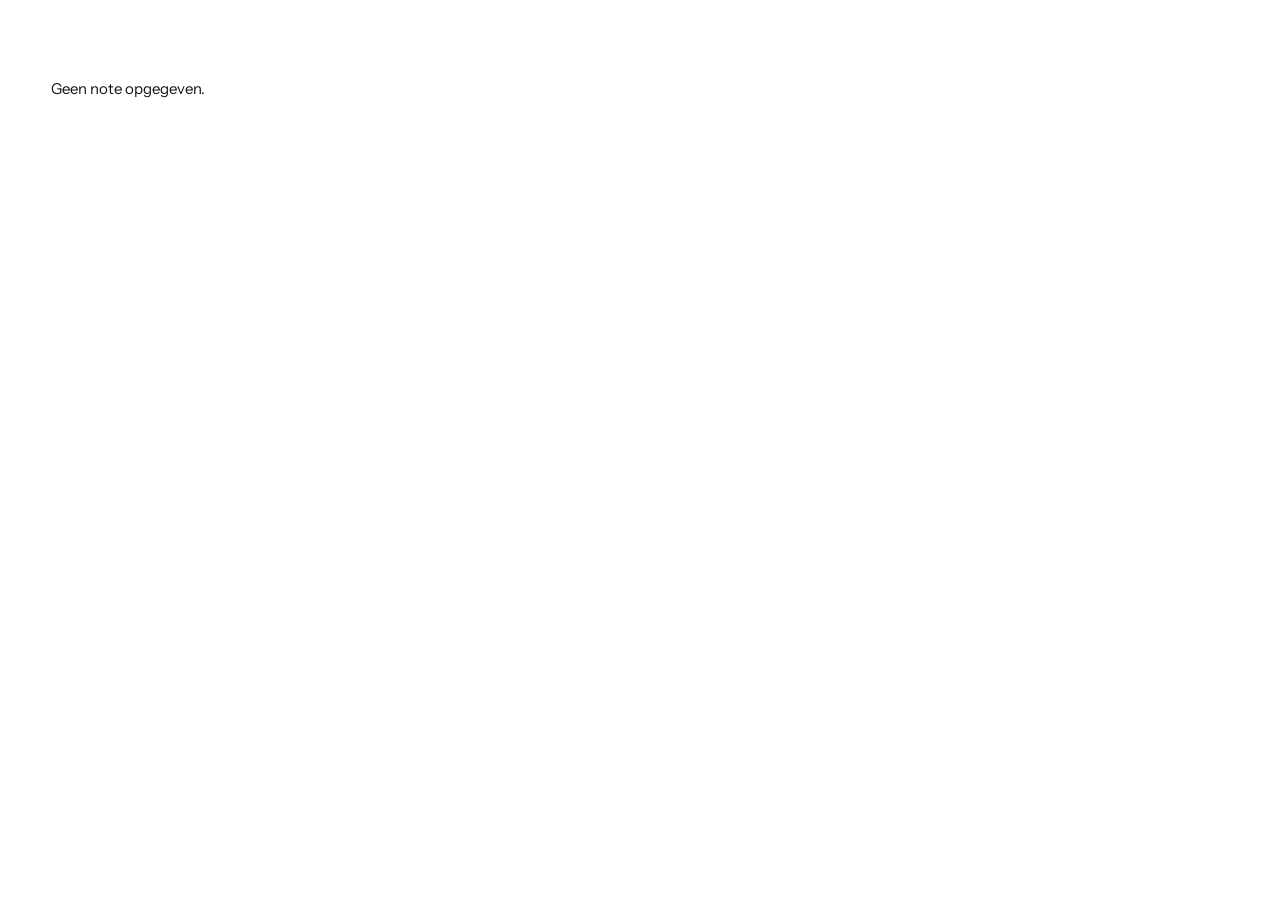
==== o/index.html @ ec2b43a1 "Doorstuurpagina /o/ die een note opent in Obsidian Co-Authored-By: Claude Opus 5.5 <noreply@anthropi" ====
<!DOCTYPE html>
<html lang="nl">
<head>
  <meta charset="UTF-8">
  <meta http-equiv="Content-Security-Policy" content="default-src 'none'; script-src 'self'; style-src 'self'; font-src 'self'; img-src 'self' https://rvb.goatcounter.com; connect-src https://rvb.goatcounter.com; base-uri 'none'; form-action 'none'; upgrade-insecure-requests">
  <meta name="viewport" content="width=device-width, initial-scale=1.0">
  <meta name="robots" content="noindex, nofollow">
  <meta name="referrer" content="no-referrer">
  <title>Note openen in Obsidian</title>
  <link rel="icon" href="/favicon.ico" sizes="any">
  <link rel="stylesheet" href="/css/style.css?v=20261104a">
  <!-- Doorstuurpagina naar een note in de Obsidian-app. Het pad staat achter
       de #, zodat het nooit naar de server gaat. Geen GoatCounter, geen
       sitemap, geen links hierheen. -->
  <script src="/js/o.js?v=20261104" defer></script>
</head>
<body>
  <main id="main">
    <section class="sectie sectie-wit">
      <div class="binnen">
        <p id="o-bericht" aria-live="polite"></p>
        <a id="o-knop" class="knop" href="#" hidden>Open in Obsidian</a>
      </div>
    </section>
  </main>
</body>
</html>
---- css/style.css ----
/* Huisstijl Rik van Berkel, versie 6, 29 september 2026. De bron is de note
   10.1.4 - visual-identity-my-brand.md in de vault van Rik; deze CSS volgt
   die note. Licht draagt, blauw markeert, zwart sluit af. Wit is de basis en
   draagt het leeswerk, lichtgrijs alleen de hero op Home, zwart de kopbalk
   en het slotblok met contact. Naast de ondergrond twee kleuren: zwart en
   blauw. Twee letters: Archivo voor koppen, Instrument Sans voor al het
   andere. Rechte hoeken, geen schaduw, geen verloop en geen transparantie,
   op de haarlijn na. */

@font-face {
  font-family: Archivo;
  src: url("../fonts/archivo-latin.woff2") format("woff2");
  font-weight: 600 700;
  font-style: normal;
  font-display: swap;
}

@font-face {
  font-family: "Instrument Sans";
  src: url("../fonts/instrument-sans-latin.woff2") format("woff2");
  font-weight: 400 600;
  font-style: normal;
  font-display: swap;
}

@font-face {
  font-family: "Instrument Sans";
  src: url("../fonts/instrument-sans-latin-italic.woff2") format("woff2");
  font-weight: 400;
  font-style: italic;
  font-display: swap;
}

/* Alleen voor de geopende tegel Zijproject op Over mij, in de huisstijl van
   all-electric. De browser haalt deze letters pas op als de tegel open is. */
@font-face {
  font-family: Archivo;
  src: url("../fonts/archivo-800.woff2") format("woff2");
  font-weight: 800;
  font-style: normal;
  font-display: swap;
}

@font-face {
  font-family: "Space Grotesk";
  src: url("../fonts/space-grotesk-400.woff2") format("woff2");
  font-weight: 400;
  font-style: normal;
  font-display: swap;
}

:root {
  --zwart: #121214;
  --wit: #ffffff;
  /* Lichtgrijs, op de site alleen als achtergrond van de hero op Home. Zwart
     haalt erop 16,52 : 1 en blauw 7,49 : 1. */
  --lichtgrijs: #eef1f5;
  --blauw: #1b4e85;
  --blauw-hover: #163f6c;

  --font-display: Archivo, "Helvetica Neue", system-ui, sans-serif;
  --font-body: "Instrument Sans", system-ui, -apple-system, sans-serif;
  --font-label: var(--font-body);

  --weight-display: 700;
  --weight-display-sub: 600;
  --weight-body: 400;
  --weight-body-strong: 600;

  --size-display-1: clamp(46px, 9vw, 108px);
  --size-display-2: clamp(30px, 4.2vw, 52px);
  --size-display-3: 22px;
  --size-number: clamp(48px, 5vw, 68px);

  --size-lead: clamp(15px, 1.3vw, 18px);
  --size-body: 15px;
  --size-body-sm: 14px;
  --size-label: 12px;
  --size-label-sm: 11px;

  --leading-display: 0.9;
  --leading-heading: 0.95;
  --leading-body: 1.6;

  --tracking-display: -0.025em;
  --tracking-heading: -0.02em;
  --tracking-label: 0.08em;

  --rule-hairline: 1px solid rgba(18, 18, 20, 0.22);
  --rule-hairline-zwart: 1px solid rgba(18, 18, 20, 0.22);
  --rule-hairline-wit: 1px solid rgba(255, 255, 255, 0.22);
  --rule-heavy: 4px solid #121214;

  --pad-section: clamp(40px, 6vw, 80px) clamp(20px, 4vw, 56px);
  --gap-section: clamp(24px, 3vw, 40px);
  --content-max: 1240px;
  --transition: 120ms linear;
}

*,
*::before,
*::after {
  box-sizing: border-box;
  border-radius: 0;
}

html {
  -webkit-text-size-adjust: 100%;
}

/* De voet staat altijd onderaan, ook als een pagina korter is dan het
   scherm. */
body {
  display: flex;
  flex-direction: column;
  min-height: 100vh;
  margin: 0;
  background: var(--wit);
  color: var(--zwart);
  font-family: var(--font-body);
  font-weight: var(--weight-body);
  font-size: var(--size-body);
  line-height: var(--leading-body);
  -webkit-font-smoothing: antialiased;
}

img {
  max-width: 100%;
  height: auto;
  display: block;
}

h1,
h2,
h3 {
  font-family: var(--font-display);
  font-weight: var(--weight-display);
  letter-spacing: var(--tracking-display);
  line-height: var(--leading-display);
  margin: 0;
  text-wrap: balance;
  /* Nederlandse samenstellingen als programmamanagement passen op een telefoon
     niet op één regel. Zonder dit loopt de kop het scherm uit. */
  overflow-wrap: break-word;
  hyphens: auto;
}

h1 {
  font-size: var(--size-display-1);
}

h2 {
  font-size: var(--size-display-2);
  letter-spacing: var(--tracking-heading);
  line-height: var(--leading-heading);
}

/* Sectiekop binnen een pagina, zoals op Over mij: iets kleiner dan h2. */
h2.kop-sectie {
  font-size: clamp(26px, 1.6vw + 18px, 38px);
}

h3 {
  font-size: var(--size-display-3);
  font-weight: var(--weight-display-sub);
  letter-spacing: -0.01em;
  line-height: 1.15;
}

p {
  margin: 0 0 var(--size-body);
  text-wrap: pretty;
}

ul,
ol {
  margin: 0 0 var(--size-body);
  padding-left: 20px;
}

li + li {
  margin-top: 8px;
}

strong {
  font-weight: var(--weight-body-strong);
}

a {
  color: var(--blauw);
  text-decoration: none;
  transition: color var(--transition);
}

a:hover {
  color: var(--zwart);
}

/* Focus: een rand van 2 px, 3 px van het element. Blauw op licht, wit op
   zwart, want blauw op zwart haalt 2,21 : 1. */
:focus-visible {
  outline: 2px solid var(--blauw);
  outline-offset: 3px;
}

.visueel-verborgen {
  position: absolute;
  width: 1px;
  height: 1px;
  padding: 0;
  margin: -1px;
  overflow: hidden;
  clip: rect(0 0 0 0);
  white-space: nowrap;
  border: 0;
}

.skip-link {
  position: absolute;
  left: -9999px;
  top: 0;
  z-index: 1000;
  padding: 12px 16px;
  background: var(--blauw);
  color: var(--wit);
  font-family: var(--font-display);
  font-weight: var(--weight-display-sub);
}

.skip-link:focus {
  left: 16px;
  top: 16px;
}

/* Label. Klein, vet en kapitaal in de tekstletter, als zwart blokje met
   witte letters. Die blokjes geven de lichte pagina houvast. Op zwart is het
   blokje wit met zwarte letters (18,71 : 1), een voorstel uit 10.1.4. In de
   contactlijst staat het label zonder blokje, anders wordt de lijst druk. */
.label {
  display: inline-block;
  font-family: var(--font-label);
  font-weight: var(--weight-body-strong);
  font-size: var(--size-label);
  letter-spacing: var(--tracking-label);
  line-height: 1.4;
  text-transform: uppercase;
  margin: 0;
  padding: 4px 8px;
  background: var(--zwart);
  color: var(--wit);
}

.contact-lijst .label {
  padding: 0;
  background: none;
  color: inherit;
}

/* Accentwoord in een kop: blauw, hooguit één per kop. In de kernboodschap
   zijn dat "van" en "naar". */
.accent {
  color: var(--blauw);
}

/* Knop. Blauw is uitsluitend de actie, nooit decoratie. */
.knop {
  display: inline-flex;
  align-items: center;
  gap: 10px;
  min-height: 48px;
  padding: 15px 26px;
  background: var(--blauw);
  color: var(--wit);
  font-family: var(--font-display);
  font-weight: var(--weight-display-sub);
  font-size: 16px;
  line-height: 1;
  border: 0;
  cursor: pointer;
  transition: background var(--transition);
}

.knop:hover {
  background: var(--blauw-hover);
  color: var(--wit);
}

/* Knop op zwart: wit vlak met zwarte letters, 18,71 : 1, want blauw op zwart
   haalt 2,21 : 1. Keuze van Rik, 29 september 2026. Hover is een zwarte
   onderstreping, zoals de hover op zwart een onderstreping is. */
.site-header .knop,
.sectie-zwart .knop,
.case-open .knop {
  background: var(--wit);
  color: var(--zwart);
}

.site-header .knop:hover,
.sectie-zwart .knop:hover,
.case-open .knop:hover {
  background: var(--wit);
  color: var(--zwart);
  text-decoration: underline;
  text-decoration-thickness: 1px;
  text-underline-offset: 0.2em;
}

.knop-groot {
  font-size: 17px;
  padding: 18px 28px;
}

/* Tweede actie, geen tweede knop: een onderstreepte link. */
.knop-tekst {
  display: inline-block;
  font-family: var(--font-body);
  font-weight: var(--weight-body-strong);
  font-size: var(--size-body);
  border-bottom: 1px solid currentColor;
  padding: 3px 0;
}

.actie-rij {
  display: flex;
  flex-wrap: wrap;
  align-items: center;
  gap: 20px 24px;
}

/* Secties. Wit is de standaard en draagt het leeswerk, zwart alleen voor het
   slotblok met contact. */

.sectie {
  padding: var(--pad-section);
}

.sectie-wit {
  background: var(--wit);
}

/* Het zwarte slotblok. Tekst, links, focusrand en labels zijn wit, en een
   accentwoord krijgt geen kleur: blauw op zwart haalt 2,21 : 1. Hover op een
   link is een witte onderstreping, een voorstel uit 10.1.4. */
.sectie-zwart {
  background: var(--zwart);
  color: var(--wit);
}

.sectie-zwart a {
  color: var(--wit);
}

.sectie-zwart a:not(.knop):hover {
  color: var(--wit);
  text-decoration: underline;
  text-decoration-thickness: 1px;
  text-underline-offset: 0.2em;
}

.sectie-zwart :focus-visible {
  outline-color: var(--wit);
}

.sectie-zwart .label-wit {
  background: var(--wit);
  color: var(--zwart);
}

.sectie-zwart .accent,
body:has(.geheim[open]) .accent {
  color: inherit;
}

.sectie-zwart .regel-haar {
  border-top: var(--rule-hairline-wit);
}

/* Twee witte secties achter elkaar: de tweede krijgt geen eigen
   bovenruimte, anders stapelt de witruimte op. */
.sectie-wit + .sectie-wit {
  padding-top: 0;
}

/* Een label direct boven een kop plakte er tegenaan. */
.label + h2:not([class]) {
  margin-top: 12px;
}

.binnen {
  max-width: var(--content-max);
  margin: 0 auto;
}

/* Sectiekop: kop links, mono-rubriek rechts, regel eronder. */
.sectie-kop {
  display: flex;
  flex-wrap: wrap;
  align-items: baseline;
  justify-content: space-between;
  gap: 16px 32px;
  margin-bottom: 20px;
}

.sectie-kop h2 {
  flex: 1 1 260px;
  max-width: min(18ch, 100%);
  min-width: 0;
}

.sectie-kop .label {
  flex: 0 0 auto;
}

/* Staffel uit Compositie, bovenaan de sectie met de diensten, op de grens
   met de hero: drie zware lijnen van 4 px met 10 px ertussen. Lengtes 62, 86
   en 18 procent, de tweede 14 en de derde 24 procent ingesprongen. Hooguit
   één per pagina. Onder de intro staat geen lijn meer, want daar markeren
   de open kaders rond 01 en 02 het begin van de diensten. */
.staffel {
  display: grid;
  row-gap: 10px;
  margin-bottom: var(--gap-section);
}

/* De lijnen zijn randen, zodat ze ook op papier en in een contrastthema
   zichtbaar blijven. */
.staffel > span {
  height: 0;
  border-top: 4px solid currentColor;
}

.staffel > span:nth-child(1) {
  width: 62%;
}

.staffel > span:nth-child(2) {
  width: 86%;
  margin-left: 14%;
}

.staffel > span:nth-child(3) {
  width: 18%;
  margin-left: 24%;
}

/* Blokje als opsommingsteken voor kernpunten, keuze van Rik op 22 oktober
   2026: een vierkant van 10 px in de tekstkleur. Op Over mij bij Waar ik in
   geloof, op Cases bij het resultaat van elke case. Het blokje staat midden
   op de eerste regel, die 1,6em hoog is. Het is een rand, zodat het ook op
   papier en in een contrastthema zichtbaar blijft. */
.kernpunten {
  list-style: none;
  padding-left: 0;
  font-size: var(--size-lead);
}

.kernpunten > li,
.resultaat {
  position: relative;
  padding-left: 26px;
}

.kernpunten > li::before,
.resultaat::before {
  content: "";
  position: absolute;
  left: 0;
  top: calc(0.8em - 5px);
  border: 5px solid currentColor;
}

.regel-haar {
  border-top: var(--rule-hairline);
  margin-bottom: var(--gap-section);
}

/* Header, als zwarte balk. Samen met het zwarte slotblok onderaan omlijst
   hij de lichte pagina. Geen sticky, geen hamburger. */

.site-header {
  padding: 24px clamp(20px, 4vw, 56px);
  background: var(--zwart);
  color: var(--wit);
}

.site-header :focus-visible {
  outline-color: var(--wit);
}

/* Op een telefoon en een smalle tablet is de kopbalk compact. Pas vanaf
   860 px passen naam, menu en knop op één regel. Daaronder staat de knop
   kennismaken kleiner op een eigen regel onder het menu. Keuze van Rik,
   2 november 2026. */
@media (max-width: 859px) {
  .site-header {
    padding-top: 16px;
    padding-bottom: 16px;
  }

  .site-header .knop {
    min-height: 40px;
    padding: 8px 16px;
    font-size: 15px;
  }
}

.header-inner {
  max-width: var(--content-max);
  margin: 0 auto;
  display: flex;
  flex-wrap: wrap;
  align-items: center;
  justify-content: space-between;
  gap: 16px 32px;
}

.logo {
  font-family: var(--font-display);
  font-weight: var(--weight-display);
  /* 5b noemt 19 px voor het woordmerk. Met Syne 800 was dat te laag: die
     letter is 11,13 em breed voor deze naam tegen een kaphoogte van 0,650 em.
     Archivo 700 is 6,79 em bij 0,686 em, dus de verhouding is bijna gehalveerd
     en 19 px zou weer kunnen. 24 px blijft staan omdat de naam dan naast de
     navigatie standhoudt. 5b zet de naam op de LinkedIn-vellen zelf op 26 en
     34 px. */
  font-size: 24px;
  letter-spacing: -0.01em;
  line-height: 1;
  color: var(--wit);
  padding: 3px 0;
}

/* Hover op het woordmerk: een witte onderstreping, zoals een link. Een
   voorstel uit 10.1.4. */
.logo:hover {
  color: var(--wit);
  text-decoration: underline;
  text-decoration-thickness: 1px;
  text-underline-offset: 0.2em;
}

.header-rechts {
  display: flex;
  flex-wrap: wrap;
  align-items: center;
  gap: 12px 24px;
}

.site-nav ul {
  display: flex;
  flex-wrap: wrap;
  align-items: center;
  gap: 4px 20px;
  list-style: none;
  margin: 0;
  padding: 0;
}

.site-nav li + li {
  margin-top: 0;
}

/* Vijf woorden passen op een telefoon van 390 px op één regel met iets
   minder ruimte ertussen, en vanaf 360 px met nog iets minder. */
@media (max-width: 420px) {
  .site-nav ul {
    gap: 4px 14px;
  }
}

@media (max-width: 380px) {
  .site-nav ul {
    gap: 4px 10px;
  }
}

/* Afwijking van 5b: de navigatie staat in de tekstletter, niet in mono
   kapitaal. Vijf mono-woorden met letterafstand maakten de kop de drukste
   plek van de pagina, en ze pasten op een telefoon niet op een regel.
   De onderstreping kwam van de regel voor links in lopende tekst, die ook de
   nav raakte. Die is hier uitgezet: in een menu is kleur genoeg, want de eis
   van 3 : 1 onderscheid geldt voor een link midden in een tekstblok. */
.site-nav a {
  display: inline-block;
  font-family: var(--font-body);
  font-size: var(--size-body);
  color: var(--wit);
  padding: 6px 0;
}

/* Actieve pagina en hover: een witte onderstreping van 1 px op 0,2em, een
   voorstel uit 10.1.4. */
.site-nav a:hover,
.site-nav a[aria-current="page"] {
  color: var(--wit);
  text-decoration: underline;
  text-decoration-thickness: 1px;
  text-underline-offset: 0.2em;
}

/* Hero, de affichekop, op lichtgrijs. De rest van de pagina is wit. */

.hero {
  padding: clamp(40px, 7vw, 86px) clamp(20px, 4vw, 56px) clamp(36px, 5vw, 60px);
  background: var(--lichtgrijs);
}

.hero h1 {
  margin-bottom: 16px;
}

/* Kernboodschap op Home: twee wisselende regels, een met "van" en een met
   "naar", met "van" en "naar" in blauw. Ze wisselen samen, zodat een van-deel
   en zijn naar-deel altijd samen in beeld staan. De kolom is een container,
   zodat de letter meegroeit met de kolom en de langste regel, "naar winnende
   aanbieding", altijd op één regel past. Zonder ondersteuning voor containereenheden
   geldt de maat in vw en breekt een regel netjes af. */
.hero-kop {
  container-type: inline-size;
}

.hero h1.kernboodschap {
  font-size: clamp(22px, 6.4vw, 64px);
  font-size: clamp(22px, 8cqi, 72px);
  line-height: 1;
}

.kernboodschap > span {
  display: block;
}

.kernboodschap > .wissel {
  display: grid;
}

/* Wig uit Compositie, achter het van-deel: een smal driehoekig vlak, breed
   bij de tekst en scherp op de rechterkant van de langste naar-regel. De kop
   is zo breed als die regel, dus de wig vult de rest van de van-regel. Hoogte
   0,18em, 0,3em van de tekst, midden op de x-hoogte van Archivo (0,53em).
   Elke variant heeft een eigen wig. Zo wisselt hij met de tekst mee en
   beweegt hij zelf niet. */
.hero h1.kernboodschap {
  width: fit-content;
}

.kernboodschap .met-wig {
  display: flex;
  align-items: baseline;
}

.wig {
  flex: 1 1 0;
  position: relative;
  top: -0.175em;
  height: 0.18em;
  margin-left: 0.3em;
  background: var(--zwart);
  clip-path: polygon(0 0, 100% 50%, 0 100%);
}

/* Op een telefoon is de kernboodschap groter en mag een naar-regel over
   twee regels lopen. De tweede regel springt in tot na "naar", zodat "naar"
   als kolom blijft lezen. */
@media (max-width: 599px) {
  .hero h1.kernboodschap {
    width: auto;
    font-size: clamp(32px, 10.5vw, 46px);
  }

  .kernboodschap > .wissel:last-child > .wissel-item {
    --naar: 2.34em;
    padding-left: var(--naar);
    text-indent: calc(-1 * var(--naar));
  }
}

/* Vaste regel onder de kernboodschap: wat en waar. */
.hero-sub {
  max-width: 40ch;
  margin: 0 0 16px;
  font-size: var(--size-lead);
  font-weight: var(--weight-body-strong);
}

/* Bewijsregel onder de vaste regel in de hero: namen van organisaties waarmee
   ik werkte, klein en zonder logo's. */
.bewijsregel {
  max-width: 44ch;
  margin: 0 0 16px;
  font-size: var(--size-body-sm);
}

/* Kop links, foto rechts. Op een smal scherm staat de foto onder de kop. */
.hero-grid {
  display: grid;
  grid-template-columns: minmax(0, 1fr);
  gap: clamp(24px, 4vw, 48px);
  align-items: end;
}

.hero-portret {
  margin: 0;
  max-width: min(340px, 100%);
}

/* De lijn staat om de foto zelf, zodat het onderschrift eronder valt. */
.hero-portret img {
  border: var(--rule-hairline);
}

/* Op een telefoon is de foto hooguit 45 procent van de schermhoogte hoog,
   zodat de diensten eerder in beeld komen. De foto is 3 bij 4. */
@media (max-width: 899px) {
  .hero-portret {
    max-width: min(340px, 100%, calc(45svh * 3 / 4));
  }
}

@media (min-width: 900px) {
  .hero-grid {
    grid-template-columns: minmax(0, 1fr) minmax(0, 340px);
  }

  /* Naast de foto is de kolom smaller. Op de volle maat liep de kop over vier
     regels; hier blijft hij op twee of drie. */
  .hero h1 {
    font-size: clamp(52px, 6.4vw, 88px);
  }
}

/* Wisselende kop, op Home in de kernboodschap en op Contact in de vraag onder
   de kop. Alle varianten staan in dezelfde rastercel, dus de kop is
   altijd zo hoog als de langste variant en er schuift niets als de tekst
   wisselt. Zonder JavaScript blijft de eerste variant staan. Met
   prefers-reduced-motion springt de tekst om zonder vervaging, en js/main.js
   laat elk blok één keer rondlopen en op de eerste variant stoppen. Anders
   draait de kop door, met een pauzeknop eronder. */
.wissel {
  display: grid;
}

.wissel > .wissel-item {
  grid-area: 1 / 1;
  opacity: 0;
  transition: opacity 240ms linear;
}

.wissel > .wissel-item.is-actief {
  opacity: 1;
}

@media (prefers-reduced-motion: reduce) {
  .wissel > .wissel-item {
    transition: none;
  }
}

/* Pauzeknop onder een wisselende kop. De koppen draaien door, en beweging die
   langer duurt dan vijf seconden moet volgens WCAG 2.2.2 te stoppen zijn.
   Zonder JavaScript draait er niets en blijft de knop verborgen. Verborgen
   houdt hij zijn plek, zodat de tekst eronder niet verspringt als main.js
   hem na één ronde verbergt, en de ruimte zonder JavaScript gelijk is. */
.wissel-pauze {
  display: inline-block;
  min-height: 24px;
  margin: 0 0 clamp(20px, 3vw, 32px);
  padding: 4px 0;
  border: 0;
  border-bottom: 1px solid currentColor;
  background: none;
  color: inherit;
  font-family: var(--font-label);
  font-weight: var(--weight-body-strong);
  font-size: var(--size-label);
  letter-spacing: var(--tracking-label);
  text-transform: uppercase;
  cursor: pointer;
}

/* Een knop met hidden blijft verborgen, ook al is .knop inline-flex. */
.knop[hidden] {
  display: none;
}

.wissel-pauze[hidden] {
  visibility: hidden;
}

.lead {
  font-size: var(--size-lead);
  margin: 0;
}

.lead + .lead {
  margin-top: var(--size-body);
}

/* Genummerde diensten. Nummers vervangen iconen. */

.nummer-grid {
  display: grid;
  grid-template-columns: repeat(auto-fit, minmax(min(100%, 260px), 1fr));
  gap: clamp(20px, 3vw, 40px);
}

/* Op een telefoon staan de bakjes onder elkaar. Zonder extra ruimte plakte
   het nummer 02 tegen de laatste regel van bakje 01. */
@media (max-width: 639px) {
  .nummer-grid {
    row-gap: 48px;
  }
}

/* Open kader uit Compositie: een kader van 2 px zonder onderkant rond het
   nummer. Het kader houdt rondom 0,14em vrij tot de inkt van de cijfers en
   stopt halverwege hun hoogte van 0,70em, dus het nummer zakt door de open
   kant. De padding rekent met de loopruimte van Archivo: de inkt begint
   0,04em na de linkerkant, eindigt zo'n 0,01em voor de rechterkant en
   0,045em onder de bovenkant van de regel. Het kader is een pseudo-element,
   zodat de cijfers gewoon in de tekst blijven staan. */
.nummer {
  position: relative;
  display: block;
  width: fit-content;
  padding: calc(2px + 0.095em) calc(2px + 0.13em) 0 calc(2px + 0.1em);
  font-family: var(--font-display);
  font-weight: var(--weight-display);
  font-size: var(--size-number);
  line-height: 0.85;
  letter-spacing: -0.03em;
  margin-bottom: 16px;
}

.nummer::before {
  content: "";
  position: absolute;
  top: 0;
  left: 0;
  right: 0;
  height: calc(2px + 0.49em);
  border: 2px solid currentColor;
  border-bottom: 0;
}

/* Twee kolommen naast elkaar: nummer, naam en de drie alinea's over
   behoefte, belofte en bewijs delen dezelfde rijen via subgrid. Is een
   alinea in de ene kolom langer, dan schuift de rij in beide kolommen mee en
   beginnen de volgende alinea's links en rechts op dezelfde hoogte. Vanaf
   640 px staan de twee bakjes naast elkaar. */
@media (min-width: 640px) {
  .nummer-grid {
    grid-template-rows: repeat(5, auto);
    row-gap: 0;
  }

  .nummer-grid > .dienst {
    display: grid;
    grid-row: span 5;
    grid-template-rows: subgrid;
    align-content: start;
  }
}

.dienst h3 {
  margin-bottom: 16px;
}

.dienst p {
  margin-bottom: 20px;
}

/* Per bakje: voor wie, dan drie kernpunten met blokjes. */
.dienst-voor {
  font-size: var(--size-body-sm);
}

/* Ondertitel onder de wervende kop van een case: wat het was. */
.case-ondertitel {
  font-size: var(--size-body-sm);
  font-weight: 600;
  margin: 8px 0 16px;
}

.dienst .kernpunten {
  margin: 0 0 20px;
}

.dienst .kernpunten > li + li {
  margin-top: 6px;
}

/* De bindende zin staat tussen de kop en de bakjes. */
.diensten-intro {
  max-width: min(62ch, 100%);
  margin-bottom: var(--gap-section);
}

/* De alinea over bewijs sluit een bakje af: geen ruimte eronder. */
.dienst > p:last-child {
  margin-bottom: 0;
}

.dienst-meta {
  font-family: var(--font-label);
  font-weight: var(--weight-body-strong);
  font-size: var(--size-label-sm);
  letter-spacing: var(--tracking-label);
  text-transform: uppercase;
  padding-bottom: 10px;
  border-bottom: 1px solid var(--zwart);
  margin: 0;
}

.sectie-zwart .dienst-meta {
  border-bottom-color: rgba(255, 255, 255, 0.22);
}

/* Over Rik, twee kolommen met portret. */

.over-tekst h2 {
  margin: clamp(36px, 5vw, 56px) 0 16px;
}

.over-tekst > h2:first-child,
.over-tekst .eerste-kop {
  margin-top: 0;
}

.over-tekst h1 {
  font-size: var(--size-display-2);
}

/* Lopende tekst tussen de vraag en de contactlijst op Contact. De pauzeknop
   geeft de ruimte erboven al, ook als hij verborgen is. */
.contact-tekst {
  max-width: min(52ch, 100%);
  margin: 0 0 24px;
  font-size: var(--size-lead);
  text-wrap: pretty;
}

.contact-lijst {
  list-style: none;
  margin: 0;
  padding: 0;
  max-width: min(52ch, 100%);
}

.contact-lijst > li {
  display: grid;
  grid-template-columns: 7.5em minmax(0, 1fr);
  gap: 4px 16px;
  align-items: baseline;
  padding: 12px 0;
  border-top: var(--rule-hairline-zwart);
  margin: 0;
}

.contact-lijst > li:last-child {
  border-bottom: var(--rule-hairline-zwart);
}

.contact-lijst a {
  display: inline-block;
  padding: 3px 0;
  overflow-wrap: anywhere;
}

/* Een kop direct boven een lijst met lijnen plakte op de eerste lijn. */
h2 + .tijdlijn,
h1 + .contact-lijst,
h2 + .contact-lijst {
  margin-top: 24px;
}

/* Slotblok met kop, lead en knop: zonder deze ruimte stonden ze op elkaar. */
.zwaar > h2 + .lead {
  margin-top: 16px;
}

.zwaar > .lead + .actie-rij {
  margin-top: 28px;
}

main {
  flex: 1 0 auto;
}

.over-grid {
  display: grid;
  grid-template-columns: repeat(auto-fit, minmax(min(100%, 300px), 1fr));
  gap: clamp(24px, 4vw, 56px);
  align-items: start;
}

.portret {
  max-width: min(420px, 100%);
  border: 1px solid var(--zwart);
}

.onderschrift {
  font-style: italic;
  font-size: 13px;
  margin: 12px 0 0;
}

/* Contact. */

.sectie-actie {
  margin-top: 32px;
}

/* Zwaartepunt uit Compositie, in de slotblokken en in de intro van Over mij
   en Cases: het zware cluster met kop, tekst en knop linksonder, het label
   als enige lichte element rechtsboven, de rest leeg. */
.zwaartepunt {
  display: grid;
  row-gap: clamp(32px, 6vw, 88px);
}

/* Past het label niet op één regel, zoals het sectorlabel op 320 px, dan
   blijft de tekst rechts staan. */
.zwaartepunt > .label {
  justify-self: end;
  text-align: right;
}

.sectie-zwart .zwaar {
  max-width: min(34em, 100%);
}

/* Elk slotblok op zwart: dezelfde ruimte onder de kop. */
.contact-kop,
.sectie-zwart .zwaar > h2 {
  margin: 0 0 clamp(16px, 2vw, 24px);
}

.sectie-zwart .zwaar > p {
  margin: 0 0 20px;
}

.sectie-zwart .zwaar > .knop {
  margin-top: 28px;
}

.contact-gegevens {
  font-size: var(--size-body);
  display: flex;
  flex-direction: column;
  gap: 10px;
}

.contact-gegevens a {
  padding: 0 0 3px;
  text-decoration: underline;
  text-underline-offset: 0.2em;
  text-decoration-thickness: 1px;
}

/* Voet, op wit, met een regel erboven. */

.site-footer {
  color: var(--zwart);
  border-top: var(--rule-hairline);
  padding: 28px clamp(20px, 4vw, 56px);
}

.footer-inner {
  max-width: var(--content-max);
  margin: 0 auto;
  display: flex;
  flex-wrap: wrap;
  align-items: baseline;
  justify-content: space-between;
  gap: 12px 32px;
}

.footer-meta {
  font-size: var(--size-body-sm);
  margin: 0;
}

.footer-sep {
  display: inline-block;
  margin: 0 0.35em;
  font-size: 1.6em;
  line-height: 0;
  vertical-align: -0.12em;
}

.footer-links {
  display: flex;
  flex-wrap: wrap;
  gap: 8px 20px;
  font-size: var(--size-body-sm);
}

.site-footer a {
  display: inline-block;
  padding: 4px 0;
  color: var(--blauw);
}

.site-footer a:hover {
  color: var(--zwart);
}

/* Subpagina's: intro en lopende tekst. */

.pagina-intro {
  padding: clamp(40px, 6vw, 72px) clamp(20px, 4vw, 56px) clamp(24px, 3vw, 40px);
}

.pagina-intro h1 {
  font-size: var(--size-display-2);
  margin-bottom: 20px;
}

/* In de intro staat het label rechtsboven, met kop en lead linksonder. De
   ruimte ertussen is kleiner dan in een slotblok, want de intro opent de
   pagina en moet de inhoud niet wegduwen. */
.pagina-intro .zwaartepunt {
  row-gap: clamp(20px, 3vw, 40px);
}

.pagina-intro .zwaar .lead {
  max-width: min(62ch, 100%);
}

.pagina-intro .lead + .linklijst {
  margin-top: 16px;
}

/* Op 404 staat het nummer in een open kader en zakt het door de open kant,
   net als de pagina. De kop eronder heeft wat meer ruimte nodig dan een h3. */
.pagina-intro .nummer {
  margin-bottom: 28px;
}

.tekst {
  max-width: min(62ch, 100%);
}

.tekst h2 {
  font-size: clamp(24px, 3vw, 34px);
  margin: clamp(32px, 4vw, 52px) 0 16px;
}

.tekst h3 {
  margin: 28px 0 12px;
}

.tekst p,
.tekst li {
  font-size: var(--size-body);
}

/* Cases. */

.case-grid {
  display: grid;
  grid-template-columns: repeat(auto-fit, minmax(min(100%, 280px), 1fr));
  gap: clamp(20px, 3vw, 40px);
}

.case {
  border-top: var(--rule-heavy);
  padding-top: 16px;
}

/* Vanaf 800 px staan de twee cases naast elkaar, met daaronder twee kleine
   tegels: de uitnodiging en het zijproject. */
@media (min-width: 800px) {
  .case-grid {
    grid-template-columns: repeat(2, minmax(0, 1fr));
    row-gap: clamp(32px, 4vw, 56px);
  }
}

/* De derde tegel op Cases is een uitnodiging: zwart vlak, witte tekst, wit
   label, focus in wit en een witte knop. */
.case-open {
  background: var(--zwart);
  color: var(--wit);
  padding: 16px 20px 24px;
}

.case-open .label-wit {
  background: var(--wit);
  color: var(--zwart);
}

.case-open :focus-visible {
  outline-color: var(--wit);
}

.case-open p:last-child {
  margin: 20px 0 0;
}

/* Kerncijfers in een case, elk in een open kader uit Compositie: 2 px
   zonder onderkant, met het cijfer groot in Archivo. */
.kerncijfers {
  display: grid;
  grid-template-columns: repeat(3, minmax(0, 1fr));
  gap: clamp(8px, 2vw, 16px);
  list-style: none;
  margin: 20px 0;
  padding: 0;
}

.kerncijfers > li {
  border: 2px solid currentColor;
  border-bottom: 0;
  padding: 10px clamp(8px, 2vw, 12px) 0;
  font-size: var(--size-body-sm);
}

.kerncijfer {
  display: block;
  margin-bottom: 8px;
  font-family: var(--font-display);
  font-weight: var(--weight-display);
  font-size: clamp(36px, 4vw, 56px);
  line-height: 0.85;
  letter-spacing: -0.03em;
}

/* Publicaties: rechthoekige blokken in een kader van 2 px, met de link
   onderaan. */
.publicaties {
  display: grid;
  grid-template-columns: repeat(auto-fill, minmax(min(100%, 300px), 1fr));
  gap: clamp(20px, 3vw, 32px);
  list-style: none;
  margin: 0;
  padding: 0;
}

/* In een raster geen extra ruimte boven het tweede blok en verder. */
.kerncijfers > li + li,
.publicaties > li + li {
  margin-top: 0;
}

.publicatie {
  display: flex;
  flex-direction: column;
  align-items: flex-start;
  border: 2px solid currentColor;
  padding: 16px 20px 20px;
}

.publicatie h2 {
  font-size: var(--size-display-3);
  font-weight: var(--weight-display-sub);
  letter-spacing: -0.02em;
  line-height: 1.15;
  margin: 12px 0 8px;
}

.publicatie-meta {
  margin: 0;
  font-size: var(--size-body-sm);
}

.publicatie-tekst {
  margin: 12px 0 0;
  font-size: var(--size-body-sm);
}

/* De verwijzing onder de tijdlijn staat los van de laatste fase. */
.tijdlijn-verder {
  margin: var(--gap-section) 0 0;
}

.publicatie-link {
  margin: auto 0 0;
  padding-top: 16px;
}

/* Een quote onder een case: cursief, onder een haarlijn, met naam en rol. */
.citaat {
  margin: 24px 0 0;
  padding-top: 16px;
  border-top: var(--rule-hairline);
}

.citaat blockquote {
  margin: 0;
  font-style: italic;
  font-size: var(--size-lead);
}

.citaat blockquote p {
  margin: 0;
}

.citaat figcaption {
  margin-top: 12px;
  font-size: var(--size-body-sm);
}

.citaat figcaption strong {
  display: block;
  font-weight: var(--weight-body-strong);
}

.sectie-zwart .case {
  border-top: 2px solid var(--wit);
}

.case h2 {
  font-size: var(--size-display-3);
  font-weight: var(--weight-display-sub);
  letter-spacing: -0.02em;
  line-height: 1.15;
  margin: 12px 0;
}

.resultaat {
  font-family: var(--font-label);
  font-weight: var(--weight-body-strong);
  font-size: var(--size-label-sm);
  letter-spacing: var(--tracking-label);
  text-transform: uppercase;
  margin: 24px 0 0;
}

/* Een tweede regel onder het resultaat, zoals Wat bleef, staat er dicht
   onder, met een eigen dubbelstreep. */
.resultaat + .resultaat {
  margin-top: 10px;
}

/* Zijproject op Over mij, onder Naast mijn werk. Dicht: een kader in de eigen huisstijl met een
   tekstknop. Open: het licht gaat uit en de tegel volgt de huisstijl van
   all-electric, met de kleuren, letters, gloed en scanlines van
   late2theparty.nl. Een uitzondering op Niet gebruiken, keuze van Rik. */
.geheim {
  position: relative;
  container-type: inline-size;
  border: 2px solid currentColor;
}

.over-tekst .geheim {
  margin-top: 32px;
}

/* Dicht staat de tegel opgebouwd als de uitnodiging ernaast: label, een
   regel op koptekstmaat en de tekstknop. */
.geheim summary {
  display: flex;
  flex-direction: column;
  align-items: flex-start;
  gap: 12px;
  padding: 16px 20px 24px;
  cursor: pointer;
  list-style: none;
}

.geheim-tekst {
  font-family: var(--font-display);
  font-weight: var(--weight-display-sub);
  font-size: var(--size-display-3);
  letter-spacing: -0.02em;
  line-height: 1.15;
}

.geheim summary::-webkit-details-marker {
  display: none;
}

.geheim-knop {
  color: var(--blauw);
  text-decoration: underline;
  text-decoration-thickness: 1px;
  text-underline-offset: 0.2em;
  transition: color var(--transition);
}

.geheim summary:hover .geheim-knop {
  color: var(--zwart);
}

.geheim-open,
.geheim[open] .geheim-dicht {
  display: none;
}

.geheim[open] .geheim-open {
  display: inline;
}

/* De kleuren van all-electric, alleen voor de tegel en voor Licht uit. */
:root {
  --neon-zwart: #08080a;
  --neon-tekst: #f2f2f3;
  --neon-lijn: #26262c;
  --neon-geel: #e1ff00;
  --neon-cyaan: #00e5ff;
}

.geheim[open] {
  background: var(--neon-zwart);
  border-color: var(--neon-zwart);
  color: var(--neon-tekst);
}

/* Scanlines, zoals op late2theparty.nl. */
.geheim[open]::after {
  content: "";
  position: absolute;
  inset: 0;
  pointer-events: none;
  background: repeating-linear-gradient(0deg, rgba(0, 0, 0, 0.03) 0, rgba(0, 0, 0, 0.03) 1px, transparent 1px, transparent 3px);
}

.geheim[open] .label {
  background: var(--neon-geel);
  color: var(--neon-zwart);
}

.geheim[open] .geheim-knop {
  color: var(--neon-cyaan);
}

.geheim[open] summary:hover .geheim-knop {
  color: var(--neon-geel);
}

.geheim[open] :focus-visible {
  outline-color: var(--neon-geel);
}

.geheim-inhoud {
  padding: 12px 20px 28px;
  font-family: "Space Grotesk", var(--font-body);
  font-size: clamp(17px, 1.4vw, 19px);
}

.geheim-inhoud p {
  margin: 12px 0 0;
}

.geheim .geheim-naam {
  margin: 0;
  font-family: Archivo, var(--font-display);
  font-weight: 800;
  font-size: clamp(28px, 13cqi, 88px);
  line-height: 0.92;
  letter-spacing: -0.02em;
  text-transform: uppercase;
  white-space: nowrap;
  color: var(--neon-geel);
  text-shadow: 0 0 18px rgba(225, 255, 0, 0.45), 0 0 44px rgba(225, 255, 0, 0.2);
  animation: neon-aan 900ms steps(1, end);
}

.geheim-links {
  display: flex;
  flex-wrap: wrap;
  gap: 8px 24px;
}

.geheim-links a {
  color: var(--neon-cyaan);
  text-decoration: underline;
  text-decoration-thickness: 1px;
  text-underline-offset: 0.2em;
}

.geheim-links a:hover {
  color: var(--neon-geel);
}

/* Het neon springt aan zoals een buis die opwarmt. */
@keyframes neon-aan {
  0% { opacity: 0.2; }
  15% { opacity: 1; }
  25% { opacity: 0.35; }
  40% { opacity: 1; }
  55% { opacity: 0.6; }
  70% { opacity: 1; }
}

@media (prefers-reduced-motion: reduce) {
  .geheim .geheim-naam {
    animation: none;
  }
}

/* Licht uit: met de tegel open gaat de hele pagina op zwart, in één klap,
   zoals een lichtknop. Tekst, lijnen en kaders worden lichtgrijs, labels,
   knoppen en de focusrand neongeel, links cyaan. Blauw doet niet mee, want
   blauw op zwart haalt 2,21 : 1. Licht aan zet alles terug. Een browser
   zonder :has() houdt alleen de tegel donker. */
:root:has(.geheim[open]) {
  color-scheme: dark;
}

body:has(.geheim[open]),
body:has(.geheim[open]) .site-header,
body:has(.geheim[open]) .sectie-wit {
  background: var(--neon-zwart);
  color: var(--neon-tekst);
}

body:has(.geheim[open]) .site-header {
  border-bottom: 1px solid var(--neon-lijn);
}

body:has(.geheim[open]) .logo,
body:has(.geheim[open]) .site-nav a,
body:has(.geheim[open]) .site-footer {
  color: var(--neon-tekst);
}

body:has(.geheim[open]) .site-footer {
  border-top-color: var(--neon-lijn);
}

body:has(.geheim[open]) .case {
  border-top-color: var(--neon-tekst);
}

body:has(.geheim[open]) .case-open {
  background: none;
  color: var(--neon-tekst);
  border: 2px solid var(--neon-tekst);
  border-top-width: 4px;
}

body:has(.geheim[open]) .geheim {
  border-color: var(--neon-tekst);
}

body:has(.geheim[open]) .citaat {
  border-top-color: rgba(242, 242, 243, 0.22);
}

body:has(.geheim[open]) .label,
body:has(.geheim[open]) .knop,
body:has(.geheim[open]) .skip-link {
  background: var(--neon-geel);
  color: var(--neon-zwart);
}

body:has(.geheim[open]) main a:not(.knop),
body:has(.geheim[open]) .site-footer a {
  color: var(--neon-cyaan);
}

body:has(.geheim[open]) main a:not(.knop):hover,
body:has(.geheim[open]) .site-footer a:hover {
  color: var(--neon-geel);
}

/* Het blauwe markeerblok op de tijdlijn van Over mij wordt neongeel, want
   blauw op zwart haalt 2,21 : 1. */
body:has(.geheim[open]) .ladderlijn > .is-huidig::before {
  border-color: var(--neon-geel);
}

body:has(.geheim[open]) :focus-visible {
  outline-color: var(--neon-geel);
}

/* Ladderlijn uit Compositie: een lijn van 2 px met een sport van 12 × 2 px
   per fase en een blauw markeerblok van 10 px op de huidige fase. Blauw is
   in Compositie alleen voor dit blok. Op Over mij is dat de tijdlijn.
   - Elke fase tekent met ::after zijn sport, de bovenrand, en het stuk lijn
     tot de sport van de volgende fase, de linkerrand. Dat sluit alleen aan
     als de volgende fase direct onder deze begint, dus de ruimte tussen
     fases is padding: --trede.
   - Het markeerblok is ::before, gemaakt van randen en boven de lijn
     getekend.
   - Randen blijven zichtbaar op papier en in een contrastthema.
   - --sport is het midden van de eerste regel, in em, zodat de sport
     meegroeit als iemand alleen de tekst vergroot. */
.ladderlijn {
  --sport: 0.8em;
  --trede: 12px;
  list-style: none;
  margin: 0;
  padding: 0 0 0 32px;
}

.ladderlijn > li {
  position: relative;
}

.ladderlijn > li + li {
  margin-top: 0;
}

.ladderlijn > li:not(:last-child) {
  padding-bottom: var(--trede);
}

.ladderlijn > li::after {
  content: "";
  position: absolute;
  left: -26px;
  top: calc(var(--sport) - 1px);
  bottom: calc(-1 * var(--sport) - 1px);
  width: 12px;
  border-top: 2px solid currentColor;
  border-left: 2px solid currentColor;
}

.ladderlijn > li:last-child::after {
  bottom: auto;
  height: 0;
  border-left: 0;
}

.ladderlijn > .is-huidig::before {
  content: "";
  position: absolute;
  z-index: 1;
  left: -30px;
  top: calc(var(--sport) - 5px);
  border: 5px solid var(--blauw);
}

/* Tijdlijn op Over mij. De sport staat op het midden van de hoofdletters
   van de periode, 0,65em onder de bovenkant. */
.tijdlijn {
  --sport: 0.65em;
  --trede: 32px;
}

.tijdlijn .periode {
  display: block;
  font-family: var(--font-label);
  font-weight: var(--weight-body-strong);
  font-size: var(--size-label);
  letter-spacing: var(--tracking-label);
  text-transform: uppercase;
  margin-bottom: 8px;
}

.tijdlijn h3 {
  margin-bottom: 8px;
}

.tijdlijn h3:last-child {
  margin-bottom: 0;
}

.tijdlijn p {
  margin: 0;
  font-size: var(--size-body-sm);
}

/* Tabel op de privacypagina. De tabel schuift horizontaal, dus het vak krijgt
   in de html een `tabindex="0"` en een naam. Anders is hij niet met het
   toetsenbord te bereiken. WCAG 2.1.1. De algemene focusregel doet de rand. */

.tabel-scroll {
  overflow-x: auto;
  max-width: min(62ch, 100%);
  margin-bottom: 24px;
}

.data-tabel {
  width: 100%;
  border-collapse: collapse;
  font-size: var(--size-body-sm);
}

.data-tabel th {
  background: var(--zwart);
  color: var(--wit);
  font-family: var(--font-label);
  font-weight: var(--weight-body-strong);
  font-size: var(--size-label);
  letter-spacing: var(--tracking-label);
  text-transform: uppercase;
  text-align: left;
  padding: 12px 14px;
}

.data-tabel td {
  padding: 12px 14px;
  border-bottom: var(--rule-hairline-zwart);
  vertical-align: top;
}

/* Losse links die geen knop zijn, minstens 24 px hoog. */

.linklijst {
  list-style: none;
  padding: 0;
}

.linklijst a {
  display: inline-block;
  padding: 2px 0;
}

/* Ankerlinks onder de lead van een lange pagina, zoals Over mij: naast
   elkaar zolang ze passen, anders op een volgende regel. */
.ankerlinks {
  display: flex;
  flex-wrap: wrap;
  gap: 4px 24px;
  margin: 16px 0 0;
}

.ankerlinks li + li {
  margin-top: 0;
}

/* Een link midden in een zin mag niet alleen aan kleur te herkennen zijn:
   blauw tegen zwart is 2,2 : 1 en de norm is 3 : 1. Onderstreping lost dat op. */
p a:not([class]),
li a:not([class]),
dd a:not([class]) {
  text-decoration: underline;
  text-underline-offset: 0.2em;
  text-decoration-thickness: 1px;
}

/* De regel hierboven raakt ook de navigatie, want die staat in een <ul>. In
   een menu is de onderstreping overbodig: de eis van 3 : 1 onderscheid geldt
   voor een link midden in een tekstblok, niet voor een rij met alleen links.
   Deze override staat hier en niet bij `.site-nav a`, omdat de specificiteit
   gelijk is en de laatste regel dan wint. */
.site-nav li a {
  text-decoration: none;
}

.dienst-lang {
  border-top: var(--rule-hairline);
  padding: clamp(28px, 4vw, 44px) 0 0;
  display: grid;
  grid-template-columns: minmax(0, 1fr);
}

/* Vanaf 640 px staat het nummer naast de kop in plaats van erboven. Dat
   scheelt een regel per dienst en je ziet nummer en dienst in een oogopslag. */
@media (min-width: 640px) {
  .dienst-lang {
    grid-template-columns: auto minmax(0, 1fr);
    column-gap: clamp(20px, 3vw, 40px);
    align-items: start;
  }

  .dienst-lang > .nummer {
    margin-bottom: 0;
  }
}

.dienst-lang h2 {
  font-size: clamp(26px, 3vw, 38px);
  margin-bottom: 20px;
}

.dienst-lang p,
.dienst-lang ul {
  max-width: min(62ch, 100%);
}

/* De voorwaardenregel is kort en in mono, dus die mag breder dan de leesmaat.
   Op 62ch brak hij in drie regels. */
.dienst-lang .meta-lijst {
  max-width: min(860px, 100%);
}

.dienst-lang:first-of-type {
  border-top: 0;
  padding-top: 0;
}

.sectie-zwart .dienst-lang {
  border-top: var(--rule-hairline-wit);
}

.meta-lijst {
  display: flex;
  flex-wrap: wrap;
  gap: 8px 24px;
  list-style: none;
  margin: 16px 0 0;
  padding: 0;
  font-family: var(--font-label);
  font-weight: var(--weight-body-strong);
  font-size: var(--size-label-sm);
  letter-spacing: var(--tracking-label);
  text-transform: uppercase;
}

.meta-lijst li + li {
  margin-top: 0;
}

/* Kaart op Contact: wijkkaart van Rotterdam met Schiebroek uitgelicht. Water
   en omgeving in wit, de wijken van Rotterdam in lichtgrijs met een haarlijn
   als grens, Schiebroek in zwart. Geen transparantie, op de haarlijn na,
   volgens 10.1.4. Inline SVG, geen externe kaartdienst. */
/* Op Contact staat de tekst in de bron eerst, zodat de kop op een telefoon
   bovenaan staat. Naast elkaar staat de kaart links. */
@media (min-width: 720px) {
  .contact-grid .locatie-kaart {
    order: -1;
  }
}

.locatie-kaart {
  margin: 0;
  max-width: min(480px, 100%);
}

.locatie-kaart svg {
  display: block;
  width: 100%;
  height: auto;
}

.kaart-zee {
  fill: var(--wit);
}

.kaart-omgeving {
  fill: var(--wit);
}

.kaart-wijk {
  fill: var(--lichtgrijs);
  stroke: rgba(18, 18, 20, 0.22);
  stroke-width: 1px;
  vector-effect: non-scaling-stroke;
}

.kaart-uitgelicht {
  fill: var(--zwart);
}

.kaart-kader {
  fill: none;
  stroke: var(--zwart);
  stroke-width: 3;
}

.kaart-tekst {
  font-family: var(--font-display);
  font-weight: var(--weight-display);
  fill: var(--zwart);
}

.kaart-tekst-uitgelicht {
  font-size: 34px;
}

.kaart-tekst-plaats {
  font-size: 28px;
}

/* Het label staat boven de kaart, net als boven een kop. */
.locatie-kaart figcaption {
  margin-bottom: 12px;
}

/* Wisselende vraag onder de kop op Contact. Kleiner dan de paginakop, zodat
   Contact de hoofdkop blijft. */
.over-tekst .contact-vraag {
  font-size: clamp(26px, 3vw, 36px);
  margin: 16px 0 8px;
}

.kaart-bron {
  margin: 8px 0 0;
  font-size: var(--size-label);
}

.portret-vak {
  border: 1px solid currentColor;
  max-width: min(420px, 100%);
}

@media print {
  .site-header,
  .actie-rij,
  .knop,
  .skip-link,
  .portret,
  .footer-links {
    display: none !important;
  }

  body,
  .sectie,
  .hero,
  .pagina-intro,
  .site-footer {
    background: #fff !important;
    color: #000 !important;
  }

  a {
    color: #000 !important;
    text-decoration: underline;
  }

  a[href^="http"]::after,
  a[href^="mailto"]::after {
    content: " (" attr(href) ")";
    font-size: 0.8em;
  }

  .tekst {
    max-width: none;
  }
}
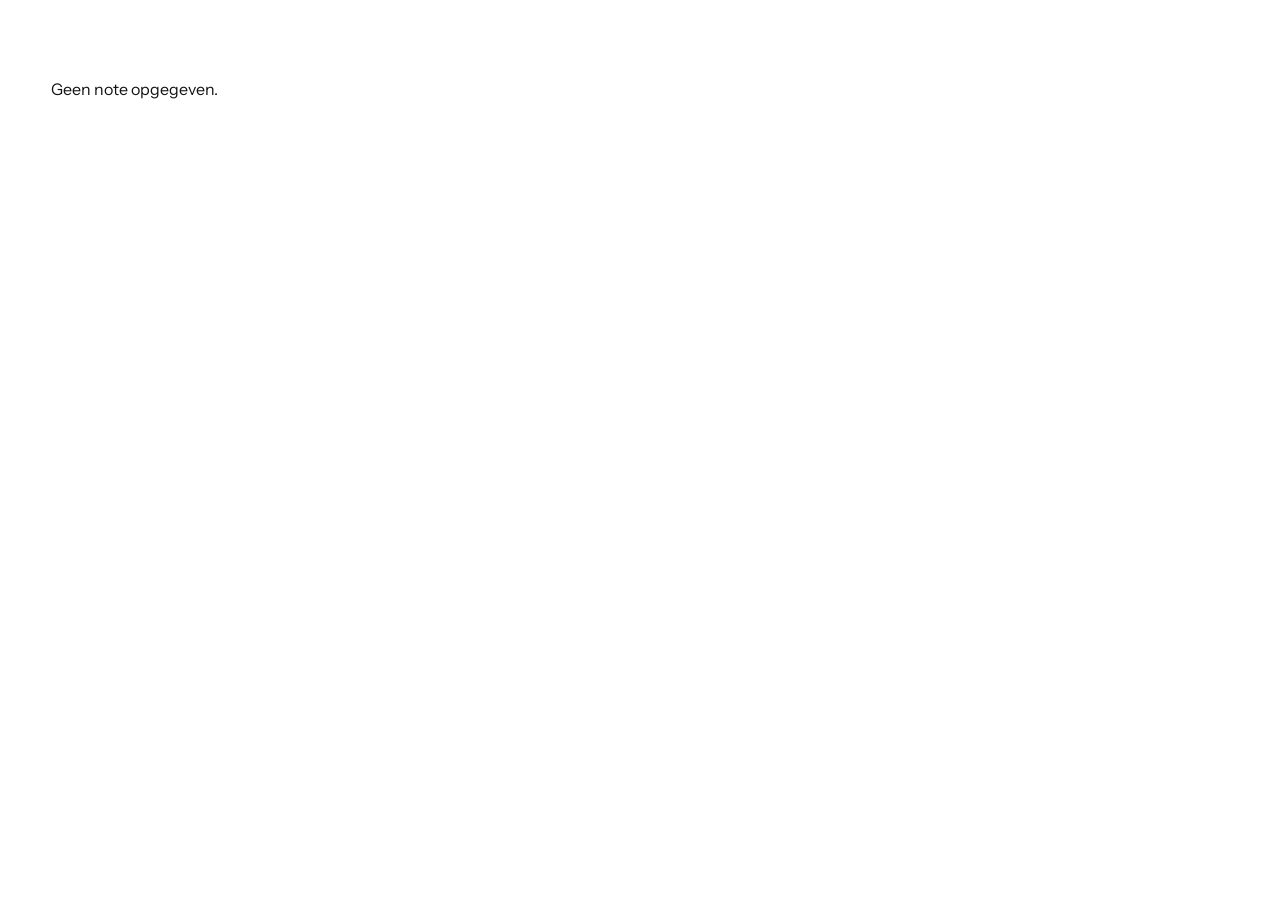
==== commit 6dfab7fb: "Drie bakjes op Home, tekst 16 px, dikkere wig, knop Kom in contact Co-Authored-By: Claude Fable 5.2 " ====
--- a/o/index.html
+++ b/o/index.html
@@ -8,7 +8,7 @@
   <meta name="referrer" content="no-referrer">
   <title>Note openen in Obsidian</title>
   <link rel="icon" href="/favicon.ico" sizes="any">
-  <link rel="stylesheet" href="/css/style.css?v=20261104a">
+  <link rel="stylesheet" href="/css/style.css?v=20261114a">
   <!-- Doorstuurpagina naar een note in de Obsidian-app. Het pad staat achter
        de #, zodat het nooit naar de server gaat. Geen GoatCounter, geen
        sitemap, geen links hierheen. -->
--- a/css/style.css
+++ b/css/style.css
@@ -72,8 +72,8 @@
   --size-display-3: 22px;
   --size-number: clamp(48px, 5vw, 68px);
 
-  --size-lead: clamp(15px, 1.3vw, 18px);
-  --size-body: 15px;
+  --size-lead: clamp(17px, 1.4vw, 19px);
+  --size-body: 16px;
   --size-body-sm: 14px;
   --size-label: 12px;
   --size-label-sm: 11px;
@@ -310,16 +310,6 @@
   padding: 18px 28px;
 }
 
-/* Tweede actie, geen tweede knop: een onderstreepte link. */
-.knop-tekst {
-  display: inline-block;
-  font-family: var(--font-body);
-  font-weight: var(--weight-body-strong);
-  font-size: var(--size-body);
-  border-bottom: 1px solid currentColor;
-  padding: 3px 0;
-}
-
 .actie-rij {
   display: flex;
   flex-wrap: wrap;
@@ -369,10 +359,6 @@
 .sectie-zwart .accent,
 body:has(.geheim[open]) .accent {
   color: inherit;
-}
-
-.sectie-zwart .regel-haar {
-  border-top: var(--rule-hairline-wit);
 }
 
 /* Twee witte secties achter elkaar: de tweede krijgt geen eigen
@@ -415,7 +401,7 @@
    met de hero: drie zware lijnen van 4 px met 10 px ertussen. Lengtes 62, 86
    en 18 procent, de tweede 14 en de derde 24 procent ingesprongen. Hooguit
    één per pagina. Onder de intro staat geen lijn meer, want daar markeren
-   de open kaders rond 01 en 02 het begin van de diensten. */
+   de open kaders rond 01, 02 en 03 het begin van de diensten. */
 .staffel {
   display: grid;
   row-gap: 10px;
@@ -469,11 +455,6 @@
   border: 5px solid currentColor;
 }
 
-.regel-haar {
-  border-top: var(--rule-hairline);
-  margin-bottom: var(--gap-section);
-}
-
 /* Header, als zwarte balk. Samen met het zwarte slotblok onderaan omlijst
    hij de lichte pagina. Geen sticky, geen hamburger. */
 
@@ -489,7 +470,7 @@
 
 /* Op een telefoon en een smalle tablet is de kopbalk compact. Pas vanaf
    860 px passen naam, menu en knop op één regel. Daaronder staat de knop
-   kennismaken kleiner op een eigen regel onder het menu. Keuze van Rik,
+   "Kom in contact" kleiner op een eigen regel onder het menu. Keuze van Rik,
    2 november 2026. */
 @media (max-width: 859px) {
   .site-header {
@@ -574,6 +555,59 @@
   }
 }
 
+/* Op een telefoon is de kopbalk twee rijen: de naam met de knop ernaast, en
+   het menu eronder. Zo blijft de kop onder 110 px hoog. Elke link in het menu
+   is 44 px hoog om te tikken. De knop krimpt mee, zodat hij vanaf 360 px
+   naast de naam past. Vanaf 600 px blijft de kop zoals hij was. */
+@media (max-width: 599px) {
+  .site-header {
+    padding-top: 12px;
+    padding-bottom: 6px;
+  }
+
+  .header-inner {
+    row-gap: 2px;
+    column-gap: 6px;
+  }
+
+  .header-rechts {
+    display: contents;
+  }
+
+  .site-header .knop {
+    order: 1;
+    padding: 8px 12px;
+  }
+
+  .site-nav {
+    order: 2;
+    flex-basis: 100%;
+  }
+
+  .site-header .site-nav a {
+    padding: 10px 0;
+  }
+}
+
+@media (max-width: 389px) {
+  .site-header .knop {
+    padding: 8px 10px;
+    font-size: 14px;
+  }
+
+  /* Het menu blijft hier 15 px, zodat de vijf woorden vanaf 360 px op één
+     regel passen. */
+  .site-header .site-nav a {
+    font-size: 15px;
+  }
+}
+
+@media (max-width: 369px) {
+  .site-header .knop {
+    font-size: 13px;
+  }
+}
+
 /* Afwijking van 5b: de navigatie staat in de tekstletter, niet in mono
    kapitaal. Vijf mono-woorden met letterafstand maakten de kop de drukste
    plek van de pagina, en ze pasten op een telefoon niet op een regel.
@@ -636,7 +670,7 @@
 /* Wig uit Compositie, achter het van-deel: een smal driehoekig vlak, breed
    bij de tekst en scherp op de rechterkant van de langste naar-regel. De kop
    is zo breed als die regel, dus de wig vult de rest van de van-regel. Hoogte
-   0,18em, 0,3em van de tekst, midden op de x-hoogte van Archivo (0,53em).
+   0,28em, 0,3em van de tekst, midden op de x-hoogte van Archivo (0,53em).
    Elke variant heeft een eigen wig. Zo wisselt hij met de tekst mee en
    beweegt hij zelf niet. */
 .hero h1.kernboodschap {
@@ -651,8 +685,8 @@
 .wig {
   flex: 1 1 0;
   position: relative;
-  top: -0.175em;
-  height: 0.18em;
+  top: -0.125em;
+  height: 0.28em;
   margin-left: 0.3em;
   background: var(--zwart);
   clip-path: polygon(0 0, 100% 50%, 0 100%);
@@ -713,6 +747,14 @@
 @media (max-width: 899px) {
   .hero-portret {
     max-width: min(340px, 100%, calc(45svh * 3 / 4));
+  }
+}
+
+/* Op een telefoon hooguit 30 procent, zodat "Wanneer je mij inschakelt" op
+   375 bij 812 px binnen 900 px begint. */
+@media (max-width: 599px) {
+  .hero-portret {
+    max-width: min(340px, 100%, calc(30svh * 3 / 4));
   }
 }
 
@@ -799,15 +841,20 @@
 
 .nummer-grid {
   display: grid;
-  grid-template-columns: repeat(auto-fit, minmax(min(100%, 260px), 1fr));
+  grid-template-columns: minmax(0, 1fr);
   gap: clamp(20px, 3vw, 40px);
 }
 
-/* Op een telefoon staan de bakjes onder elkaar. Zonder extra ruimte plakte
+/* Tot 900 px staan de bakjes onder elkaar. Zonder extra ruimte plakte
    het nummer 02 tegen de laatste regel van bakje 01. */
-@media (max-width: 639px) {
+@media (max-width: 899px) {
   .nummer-grid {
     row-gap: 48px;
+  }
+
+  /* Op een tablet blijft de regel leesbaar kort. */
+  .nummer-grid > .dienst {
+    max-width: 40rem;
   }
 }
 
@@ -842,13 +889,14 @@
   border-bottom: 0;
 }
 
-/* Twee kolommen naast elkaar: nummer, naam en de drie alinea's over
+/* Drie kolommen naast elkaar: nummer, naam en de drie alinea's over
    behoefte, belofte en bewijs delen dezelfde rijen via subgrid. Is een
    alinea in de ene kolom langer, dan schuift de rij in beide kolommen mee en
    beginnen de volgende alinea's links en rechts op dezelfde hoogte. Vanaf
-   640 px staan de twee bakjes naast elkaar. */
-@media (min-width: 640px) {
+   900 px staan de drie bakjes naast elkaar. */
+@media (min-width: 900px) {
   .nummer-grid {
+    grid-template-columns: repeat(3, minmax(0, 1fr));
     grid-template-rows: repeat(5, auto);
     row-gap: 0;
   }
@@ -898,21 +946,6 @@
 /* De alinea over bewijs sluit een bakje af: geen ruimte eronder. */
 .dienst > p:last-child {
   margin-bottom: 0;
-}
-
-.dienst-meta {
-  font-family: var(--font-label);
-  font-weight: var(--weight-body-strong);
-  font-size: var(--size-label-sm);
-  letter-spacing: var(--tracking-label);
-  text-transform: uppercase;
-  padding-bottom: 10px;
-  border-bottom: 1px solid var(--zwart);
-  margin: 0;
-}
-
-.sectie-zwart .dienst-meta {
-  border-bottom-color: rgba(255, 255, 255, 0.22);
 }
 
 /* Over Rik, twee kolommen met portret. */
@@ -993,17 +1026,6 @@
   align-items: start;
 }
 
-.portret {
-  max-width: min(420px, 100%);
-  border: 1px solid var(--zwart);
-}
-
-.onderschrift {
-  font-style: italic;
-  font-size: 13px;
-  margin: 12px 0 0;
-}
-
 /* Contact. */
 
 .sectie-actie {
@@ -1139,6 +1161,44 @@
 
 .tekst {
   max-width: min(62ch, 100%);
+}
+
+/* Juridische tekst (AV en privacy): links uitgelijnd met de kop erboven, in een
+   leesbare kolom. De sectie volgt direct op de kop, zonder extra witruimte. */
+.binnen.tekst {
+  max-width: var(--content-max);
+  /* Een lang woord als beroepsaansprakelijkheidsverzekering breekt af op een
+     smalle telefoon, zodat de pagina niet zijwaarts schuift. */
+  overflow-wrap: break-word;
+  hyphens: auto;
+}
+
+.binnen.tekst > * {
+  max-width: min(62ch, 100%);
+}
+
+.pagina-intro + .sectie:has(> .binnen.tekst) {
+  padding-top: clamp(8px, 2vw, 24px);
+}
+
+/* Inhoudsopgave onder elkaar. Op AV een genummerde lijst, zodat de nummers
+   uitlijnen zoals de leden in de artikelen. */
+.inhoudslijst {
+  margin: 24px 0 0;
+}
+
+.linklijst.inhoudslijst li + li,
+ol.inhoudslijst li + li {
+  margin-top: 2px;
+}
+
+ol.inhoudslijst a {
+  display: inline-block;
+  padding: 2px 0;
+}
+
+.geen-afbreking {
+  white-space: nowrap;
 }
 
 .tekst h2 {
@@ -1226,6 +1286,28 @@
   letter-spacing: -0.03em;
 }
 
+/* Klein woord voor een kerncijfer, zoals "bijna". Het staat boven het cijfer,
+   in een vaste strook die elk kader heeft, zodat de cijfers op één lijn
+   blijven. */
+.kerncijfers > li {
+  position: relative;
+  padding-top: 32px;
+}
+
+.kerncijfer-voor {
+  position: absolute;
+  top: 8px;
+  font-family: var(--font-body);
+  font-weight: var(--weight-body-strong);
+  font-size: var(--size-body-sm);
+  line-height: 1.4;
+  letter-spacing: 0;
+}
+
+.contact-actie {
+  margin: 0 0 28px;
+}
+
 /* Publicaties: rechthoekige blokken in een kader van 2 px, met de link
    onderaan. */
 .publicaties {
@@ -1276,7 +1358,13 @@
 
 .publicatie-link {
   margin: auto 0 0;
-  padding-top: 16px;
+  padding-top: 13px;
+}
+
+/* Losse link onder een blok: minstens 24 px hoog als tikdoel. */
+.publicatie-link a {
+  display: inline-block;
+  padding: 3px 0;
 }
 
 /* Een quote onder een case: cursief, onder een haarlijn, met naam en rol. */
@@ -1318,12 +1406,8 @@
   margin: 12px 0;
 }
 
+/* Resultaat van een case: gewone leestekst, alleen het woord Resultaat vet. */
 .resultaat {
-  font-family: var(--font-label);
-  font-weight: var(--weight-body-strong);
-  font-size: var(--size-label-sm);
-  letter-spacing: var(--tracking-label);
-  text-transform: uppercase;
   margin: 24px 0 0;
 }
 
@@ -1732,70 +1816,6 @@
   text-decoration: none;
 }
 
-.dienst-lang {
-  border-top: var(--rule-hairline);
-  padding: clamp(28px, 4vw, 44px) 0 0;
-  display: grid;
-  grid-template-columns: minmax(0, 1fr);
-}
-
-/* Vanaf 640 px staat het nummer naast de kop in plaats van erboven. Dat
-   scheelt een regel per dienst en je ziet nummer en dienst in een oogopslag. */
-@media (min-width: 640px) {
-  .dienst-lang {
-    grid-template-columns: auto minmax(0, 1fr);
-    column-gap: clamp(20px, 3vw, 40px);
-    align-items: start;
-  }
-
-  .dienst-lang > .nummer {
-    margin-bottom: 0;
-  }
-}
-
-.dienst-lang h2 {
-  font-size: clamp(26px, 3vw, 38px);
-  margin-bottom: 20px;
-}
-
-.dienst-lang p,
-.dienst-lang ul {
-  max-width: min(62ch, 100%);
-}
-
-/* De voorwaardenregel is kort en in mono, dus die mag breder dan de leesmaat.
-   Op 62ch brak hij in drie regels. */
-.dienst-lang .meta-lijst {
-  max-width: min(860px, 100%);
-}
-
-.dienst-lang:first-of-type {
-  border-top: 0;
-  padding-top: 0;
-}
-
-.sectie-zwart .dienst-lang {
-  border-top: var(--rule-hairline-wit);
-}
-
-.meta-lijst {
-  display: flex;
-  flex-wrap: wrap;
-  gap: 8px 24px;
-  list-style: none;
-  margin: 16px 0 0;
-  padding: 0;
-  font-family: var(--font-label);
-  font-weight: var(--weight-body-strong);
-  font-size: var(--size-label-sm);
-  letter-spacing: var(--tracking-label);
-  text-transform: uppercase;
-}
-
-.meta-lijst li + li {
-  margin-top: 0;
-}
-
 /* Kaart op Contact: wijkkaart van Rotterdam met Schiebroek uitgelicht. Water
    en omgeving in wit, de wijken van Rotterdam in lichtgrijs met een haarlijn
    als grens, Schiebroek in zwart. Geen transparantie, op de haarlijn na,
@@ -1875,17 +1895,11 @@
   font-size: var(--size-label);
 }
 
-.portret-vak {
-  border: 1px solid currentColor;
-  max-width: min(420px, 100%);
-}
-
 @media print {
   .site-header,
   .actie-rij,
   .knop,
   .skip-link,
-  .portret,
   .footer-links {
     display: none !important;
   }
@@ -1913,4 +1927,8 @@
   .tekst {
     max-width: none;
   }
-}
+
+  .binnen.tekst > * {
+    max-width: none;
+  }
+}
